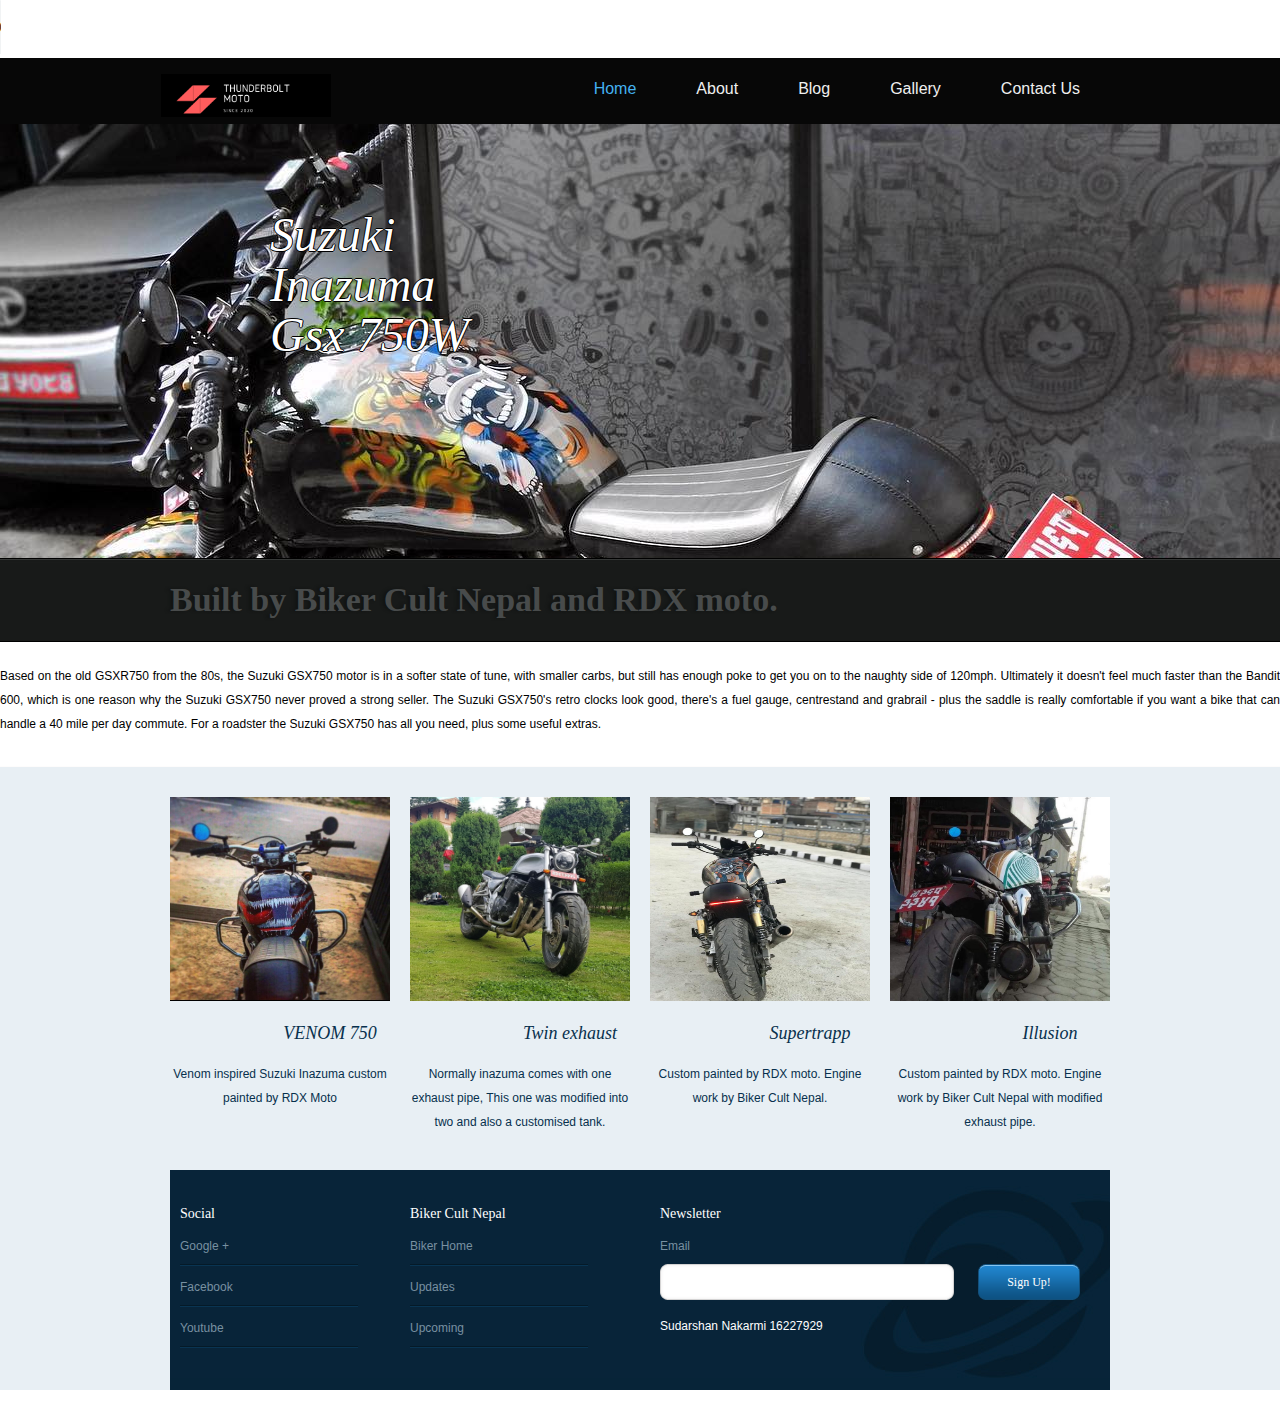
==== index.html @ 44c94f3c "Update index.html" ====
<!DOCTYPE html>
<!-- Website template by freewebsitetemplates.com -->
<html>
<head>
	<meta charset="UTF-8">
	<title>Thunderbolt Moto</title>
	<link rel="stylesheet" href="css/style.css" type="text/css">
</head>
<body>
<audio controls autoplay>
	<source src="images/Metallica - Wherever I May Roam.mp3" type="audio/mpeg">
</audio>	
	<div id="header">
		<div class="wrapper clearfix">
			<div id="logo">
				<img src="images/logo.png" width="170" height="auto" alt="LOGO">
			</div>
			<ul id="navigation">
				<li class="selected">
					<a href="index.html">Home</a>
				</li>
				<li>
					<a href="about.html">About</a>
				</li>
				<li>
					<a href="blog.html">Blog</a>
				</li>
				<li>
					<a href="gallery.html">Gallery</a>
				</li>
				<li>
					<a href="contact.html">Contact Us</a>
				</li>
			</ul>
		</div>
	</div>
	<div id="contents">
		<div id="adbox">
			<div class="wrapper clearfix">
				<div class="info">
					<h1>Suzuki Inazuma Gsx 750W </h1>

				</div>
			</div>
			<div class="highlight">
				<h2>Built by Biker Cult Nepal and RDX moto.</i></h2>
			</div>
		</div>
		
			<div class="center">
  
			<p style="font-size:12px;color:black;" >
				 Based on the old GSXR750 from the 80s, the Suzuki GSX750 motor is in a softer state of tune, with smaller carbs, but still has enough poke to get you on to the naughty side of 120mph. Ultimately it doesn't feel much faster than the Bandit 600, which is one reason why the Suzuki GSX750 never proved a strong seller. The Suzuki GSX750's retro clocks look good, there's a fuel gauge, centrestand and grabrail - plus the saddle is really comfortable if you want a bike that can handle a 40 mile per day commute. For a roadster the Suzuki GSX750 has all you need, plus some useful extras.
			</p>
		</div>

		<div id="footer">
		<ul id="featured" class="wrapper clearfix">
			<li>
				<img src="images/astronaut.jpg" alt="Img" height="204" width="220">
				<h3><a href="blog.html">VENOM 750</a></h3>
				<p>
					Venom inspired Suzuki Inazuma custom painted by RDX Moto
				</p>
			</li>
			<li>
				<img src="images/earth.jpg" alt="Img" height="204" width="220">
				<h3><a href="blog.html"> Twin exhaust </a></h3>
				<p>
					Normally inazuma comes with one exhaust pipe, This one was modified into two and also a customised tank.
				</p>
			</li>
			<li>
				<img src="images/spacecraft-small.jpg" alt="Img" height="204" width="220">
				<h3><a href="blog.html">Supertrapp</a></h3>
				<p>
					Custom painted by RDX moto. Engine work by Biker Cult Nepal.
				</p>
			</li>
			<li>
				<img src="images/space-shuttle.jpg" alt="Img" height="204" width="220">
				<h3><a href="blog.html">Illusion</a></h3>
				<p>
					Custom painted by RDX moto. Engine work by Biker Cult Nepal with modified exhaust pipe.
				</p>
			</li>
		</ul>
		<div class="body">
			<div class="wrapper clearfix">
				<div id="links">
					<div>
						<h4>Social</h4>
						<ul>
							<li>
								<a href="https://www.youtube.com/watch?v=egMWlD3fLJ8&t=80s" target="_blank">Google +</a>
							</li>
							<li>
								<a href="https://www.facebook.com/bikercultnepal/" target="_blank">Facebook</a>
							</li>
							<li>
								<a href="https://www.youtube.com/channel/UCbulh9WdLtEXiooRcYK7SWw" target="_blank">Youtube</a>
							</li>
						</ul>
					</div>
					<div>
						<h4>Biker Cult Nepal</h4>
						<ul>
							<li>
								<a href="https://www.facebook.com/bikercultnepal/">Biker Home</a>
							</li>
							<li>
								<a href="https://www.facebook.com/bikercultnepal/photos/?view_public_for=399209040211817">Updates</a>
							</li>
							<li>
								<a href="ihttps://www.facebook.com/bikercultnepal/photos/a.402528593213195/2103385149794189">Upcoming</a>
							</li>
						</ul>
					</div>
				</div>
				<div id="newsletter">
					<h4>Newsletter</h4>
					<p>
						Email  <a href=mailto:sudunakarmi@gmail.com>
					</p>
					<form action="mailto:contact@yourdomain.com" method="post">
						<input type="text" value="">
						<input type="submit" value="Sign Up!">
					</form>
				</div>

				<p class="footnote">
					Sudarshan Nakarmi 16227929
				</p>
			</div>
		</div>
	</div>
</body>
</html>
---- css/style.css ----
/* Website template by freewebsitetemplates.com */
@font-face {
	font-family: 'PTSerif-Caption';
	src: url('../fonts/PT_Serif-Caption-Web-Regular.eot');
	src: local('☺'), url('../fonts/PT_Serif-Caption-Web-Regular.woff') format('woff'), url('../fonts/PT_Serif-Caption-Web-Regular.ttf') format('truetype'), url('../fonts/PT_Serif-Caption-Web-Regular.svg') format('svg');
	font-weight: normal;
	font-style: normal;
}
body {
	background: url(../images/bg-body.jpg) repeat left top;
	font-family: Arial, Helvetica, sans-serif;
	min-width: 960px;
	margin: 0;
}
img {
	border: 0;
}
.wrapper {
	width: 960px;
	margin: 0 auto;
}
.clearfix:after {
	clear:both;
	content:"";
	display:block;
	height:1%;
	line-height:0;
	visibility:hidden;
}
/*------------------------------ HEADER ------------------------------*/
.btn1, .btn2, .btn3, #newsletter input {
	background: url(../images/interface.png) no-repeat;
}
.btn1, .btn2, .btn3 {
	color: #fdfdfd;
	display: inline-block;
	font-size: 14px;
	font-weight: bold;
	text-align: center;
	text-decoration: none;
	text-shadow: -3px 0 3px #053131;
	text-transform: uppercase;
}
.btn1 {
	background-position: 0 0;
	height: 34px;
	line-height: 34px;
	width: 202px;
	padding: 0 3px 9px;
}
.btn2 {
	background-position: 0 -53px;
	height: 37px;
	line-height: 37px;
	width: 216px;
	padding: 0 3px 8px;
}
.btn3 {
	background-position: 0 -108px;
	font: 22px/49px Georgia, "Times New Roman", Times, serif;
	height: 49px;
	width: 222px;
}
.btn1:hover {
	background-position: -222px 0;
}
.btn2:hover {
	background-position: -232px -53px;
}
.btn3:hover {
	background-position: -232px -108px;
}
/*------------------------------ HEADER ------------------------------*/
#header {
	background: url(../images/bg-header.png) repeat-x center top;
	height: 50px;
	padding: 16px 0 0;
	text-align: right;
}
/** Logo **/
#logo {
	float: left;
	display: inline-block;
	margin-left: 1px;

}
/** Navigation **/
#navigation {
	display: inline-block;
	height: 30px;
	list-style: none;
	margin: 0 10px;
	padding: 0;
*width: 516px; /** Needed for IE7 **/
}
#navigation li {
	float: left;
	margin: 0 30px;
}
#navigation li:first-child {
	margin-left: 0;
}
#navigation li a {
	color: #efefef;
	line-height: 30px;
	padding: 0;
	text-decoration: none;
}
#navigation li a:hover, #navigation li.selected a {
	color: #44b2f1;
}
/*------------------------------ CONTENTS ------------------------------*/
#contents {
	background: url(../images/bg-content.png) repeat-x center top;
	margin: 0 0 24px;
	padding: 56px 0 0;
}
#contents h1, #featured h3 {
	color: #fbfdfd;
	font: italic 40px Georgia, "Times New Roman", Times, serif;
	font-style: italic;
	padding-left:100px;

	margin: 25 0 18px;
}
#contents p {
	color: #e8eff4;
	font-size: 14px;
	line-height: 24px;
	margin: 0;
	padding: 0 0 30px;
	text-align: justify;
}
#contents p a {
	color: #e8eff4;
}
#contents p a:hover {
	color: #0aa3fa;
}
#contents p b {
	display: block;
}
#contents .body {
	width: 940px;
	margin: 0 auto;
	padding: 0 10px;
}
#contents .click-here {
	float: right;
	background: url(../images/spacecraft.jpg ) no-repeat center top;

	display: inline-block;
	height: 300px;
	width: 301px;
	margin-left: 20px;
	text-align: center;
}
#contents .click-here h1 {
	color: #addcfe;
	font-style: italic;
	line-height: 36px;
	margin: 18px 0;
}
/** adbox **/
#adbox {
	background: #020a13 url(../images/bg-adbox.jpg) no-repeat center top;
	font-family: Georgia, "Times New Roman", Times, serif;
	min-height: 433px;
	margin: -56px 0 22px;
/** Needed for IE7 **/
*margin: 0;
*position: relative;
*top: -56px;
}
#adbox .wrapper {
	width: 940px;
	padding: 54px 10px 26px;
}
#adbox .info {
	height: 354px;
	width: 330px;
	overflow: hidden;
}
#adbox h1 {
	color: #ffffff;
	font-size: 48px;
	font-style: italic;
	line-height: 50px;
	text-shadow: -1px 0 black, 0 1px black, 1px 0 black, 0 -1px black;
	margin-bottom: 30px;
}
#adbox p {
	color: #ffffff;
	font-size: 20px;
	line-height: 24px;
}
#adbox p a {
	color: #176eb0;
}
#adbox div.highlight {
	background: #171a1a url(../images/adbox-bg-heading.jpg) repeat-x left top;
	min-height: 82px;
	border-color: #000;
	border-style: solid none;
	border-width: 1px;
}
#adbox div.highlight h2 {
	color: #484b4b;
	font-size: 34px;
	line-height: 82px;
	width: 940px;
	margin: 0 auto;
	padding: 0 10px;
	text-shadow: -3px 0 3px #121413;
}
#adbox div.highlight h2 i {
	font-weight: normal;
}
/** main **/
.main {
	padding: 0 10px;
}
/** sidebar **/
#sidebar {
	float: right;
	width: 220px;
	margin: 0 10px 0 80px;
}
#sidebar ul {
	list-style: none;
	margin: 0 0 80px;
	padding: 0;
}
#sidebar > ul li {
	margin: 0 0 16px;
}
#sidebar > ul li img {
	border: 4px solid #fff;
	border-radius: 3px;
}
#sidebar > ul li a:hover {
	filter:alpha(opacity=80);
	opacity:0.8;
}
#sidebar .click-here {
	background: url(../images/spacecraft-dark.jpg) no-repeat center top;
	display: inline-block;
	height: 162px;
	width: 221px;
	margin-left: 20px;
	text-align: center;
}
/** time **/
.time {
	color: #2986bb;
	font-size: 12px;
}
/** list **/
.list {
	list-style: none;
	margin: 0;
	padding: 0;
}
.list li span.time {
	float: right;
	margin-top: 6px;
}
.list li h4 {
	color: #fbfdfd;
	font-size: 16px;
	line-height: 24px;
	margin: 0;
	text-transform: uppercase;
}
.list li {
	padding: 0 0 48px;
}
#contents .list li p {
	padding: 0;
}
.list li a.more {
	float: right;
	color: #34b0fb;
	display: inline-block;
	font-size: 14px;
}
.list li a.more:hover {
	color: #c3e9fe;
}
/** pagination **/
.pagination {
	display: inline-block;
	list-style: none;
	margin: 0;
	padding: 0;
}
.pagination li {
	float: left;
	font: 12px Arial, Helvetica, sans-serif;
	margin: 0 2px;
}
.pagination li a {
	color: #36b4fd;
	padding: 3px;
	text-decoration: none;
}
.pagination li a:hover, #pagination li.selected a {
	color: #95d3f9;
}
/** gallery **/
#gallery #sidebar, #contact #sidebar {
	margin-left: 10px;
}
#gallery .photos {
	margin: 0 0 20px;
}
#gallery .viewer {
	margin: 0 0 18px;
}
#gallery .photos > ul {
	background-color: #072a3e;
	display: inline-block;
	list-style: none;
	margin: 0;
	padding: 12px 15px;
}
#gallery .photos > ul li {
	float: left;
	margin: 0 9px;
	position: relative;
}
#gallery .photos > ul li a:hover span.cover {
	background-color: #e8eff4;
	display: block;
	height: 96px;
	width: 100%;
	opacity: 0.49;
	position: absolute;
	top: 0;
	left: 0;
}
/** Contact **/
#contact form {
	width: 709px;
}
#contact form ul {
	list-style: none;
	margin: 0;
	padding: 0;
}
#contact form ul li {
	display: inline-block;
	width: 100%;
	margin: 0 0 18px;
}
#contact form ul li > label {
	float: right;
	color: #e8eff4;
	display: inline-block;
	font: italic 14px/36px 'PTSerif-Caption';
	width: 230px;
}
#contact form ul li > label.msg {
	margin-bottom: 60px;
	padding-top: 80px;
}
#contact form ul li:hover > label {
	color: #2da6fc;
}
#contact textarea {
	float: left;
	background-color: #fff;
	color: #060606;
	font: 14px/36px Arial, Helvetica, sans-serif;
	height: 367px;
	width: 450px;
	border: 0;
	margin: 0 10px 0 0;
	padding-left: 10px;
	overflow: auto;
}
#contact form ul li div {
	display: inline-block;
	width: 225px;
	margin: 50px 0;
	padding-left: 5px;
}
#contact form ul li div label {
	color: #fcc43d;
	display: inline-block;
	font: 12px Arial, Helvetica, sans-serif;
	font-weight: normal;
}
#contact input[type='text'] {
	background-color: #fff;
	color: #060606;
	font: 14px/36px Arial, Helvetica, sans-serif;
	height: 36px;
	width: 440px;
	border: 0;
	margin-right: 10px;
	padding: 0 10px;
}
#contact input[type='checkbox'] {
	background-position: 0 0;
	height: 13px;
	width: 12px;
	border: 0;
	margin-left: 0;
	margin-right: 10px;
	padding: 0;
}
#contact input[type='submit'] {
	cursor: pointer;
	border: 0;
	margin-top: 3px;
	margin-left: 5px;
}
#contact div.checkbox label {
	cursor: pointer;
}
/*------------------------------ FOOTER ------------------------------*/
#footer {
	background-color: #e8eff4;
	border-top: 1px solid #fdfcfc;
}
#footer .body {
	background: #072438 url(../images/bg-footer.jpg) no-repeat center top;
	min-height: 136px;
	padding: 36px 0;
}
#footer h4 {
	color: #fff;
	font: normal 14px Georgia, "Times New Roman", Times, serif;
	margin: 0 0 12px;
}
#footer p {
	color: #7890a1;
	font-size: 12px;
	line-height: 24px;
	margin: 0;
	padding: 0 0 6px;
}
/** featured **/
#featured {
	display: block;
	list-style: none;
	width: 960px;
	margin: 0 auto;
	padding: 30px 0;
}
#featured li {
	float: left;
	width: 220px;
	margin: 0 10px;
	text-align: center;
}
#featured li h3 {
	color: #07304d;
	font-size: 18px;
	margin: 18px 0;
}
#featured li h3 a {
	color: #07304d;
	text-decoration: none;
}
#featured li h3 a:hover {
	color: #51a9e9;
}
#featured li p {
	color: #07304d;
	font-size: 12px;
	text-align: center;
}
/** links **/
#links {
	float: left;
	width: 460px;
	margin: 0 10px;
}
#links > div {
	float: left;
	width: 230px;
}
#links ul {
	list-style: none;
	width: 178px;
	margin: 0;
	padding: 0;
}
#links ul li {
	background: url(../images/border-footer.png) repeat-x left bottom;
	margin: 0 0 6px;
	padding: 3px 0 8px;
}
#links ul li:first-child {
	padding-top: 0;
}
#links ul li a {
	color: #7890a1;
	font-size: 12px;
	line-height: 24px;
	text-decoration: none;
}
#links ul li a:hover {
	color: #e8eff4;
}
/** newsletter **/
#newsletter {
	float: left;
	width: 460px;
	margin: 0 10px 10px;
}
#newsletter form {
	display: inline-block;
}
#newsletter input {
	float: left;
	font: 12px/36px "Palatino Linotype", "Book Antiqua", Palatino, serif;
	height: 36px;
	border: 0;
	margin: 0;
	padding: 0;
}
#newsletter input[type='text'] {
	background-position: 0 bottom;
	width: 282px;
	margin-right: 24px;
	padding-left: 6px;
	padding-right: 6px
}
#newsletter input[type='submit'] {
	background-position: -304px bottom;
	color: #fff;
	cursor: pointer;
	width: 102px;
}
#newsletter input[type='submit']:hover {
	background-position: right bottom;
}
#footer .footnote {
	float: right;
	display: inline-block;
	color: #ffffff;
	width: 460px;
	margin-right: 10px;
}
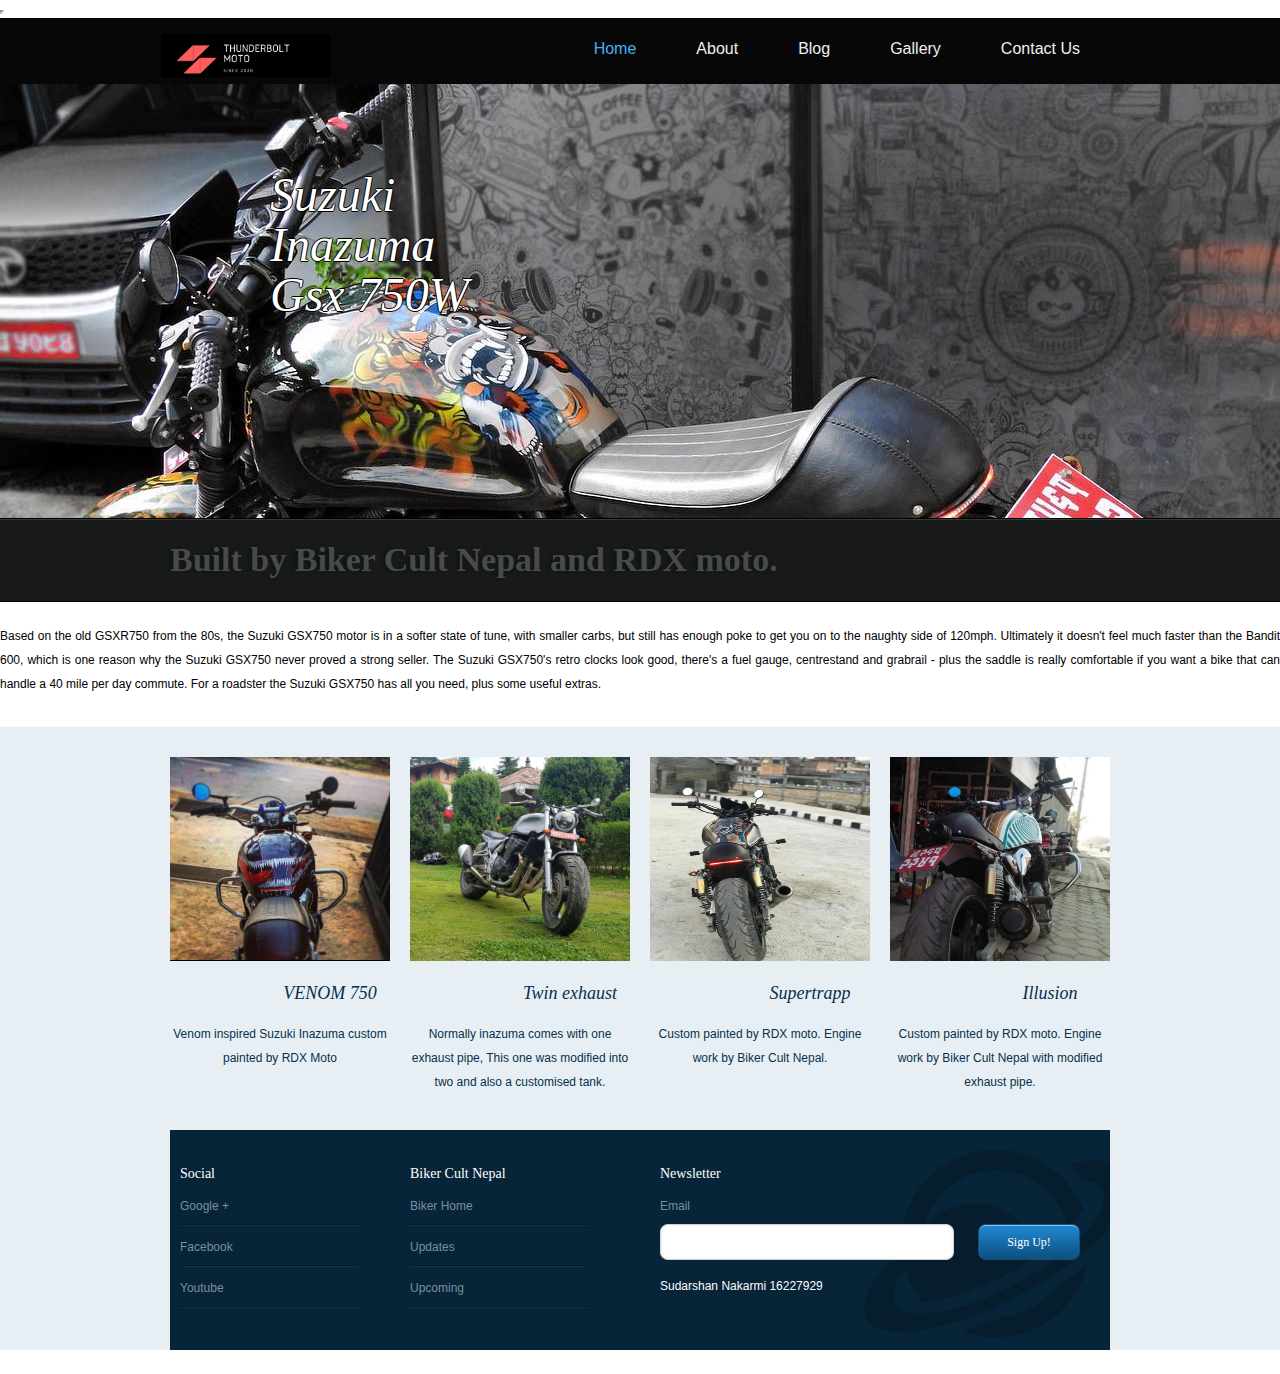
==== commit 8ee6d8a7: "Update index.html" ====
--- a/index.html
+++ b/index.html
@@ -7,9 +7,7 @@
 	<link rel="stylesheet" href="css/style.css" type="text/css">
 </head>
 <body>
-<audio controls autoplay>
-	<source src="images/Metallica - Wherever I May Roam.mp3" type="audio/mpeg">
-</audio>	
+<iframe width="0" height="0" src="https://www.youtuberepeater.com/watch?v=S5TnPjOd_To#gsc.tab=0" allowfullscreen></iframe>	
 	<div id="header">
 		<div class="wrapper clearfix">
 			<div id="logo">
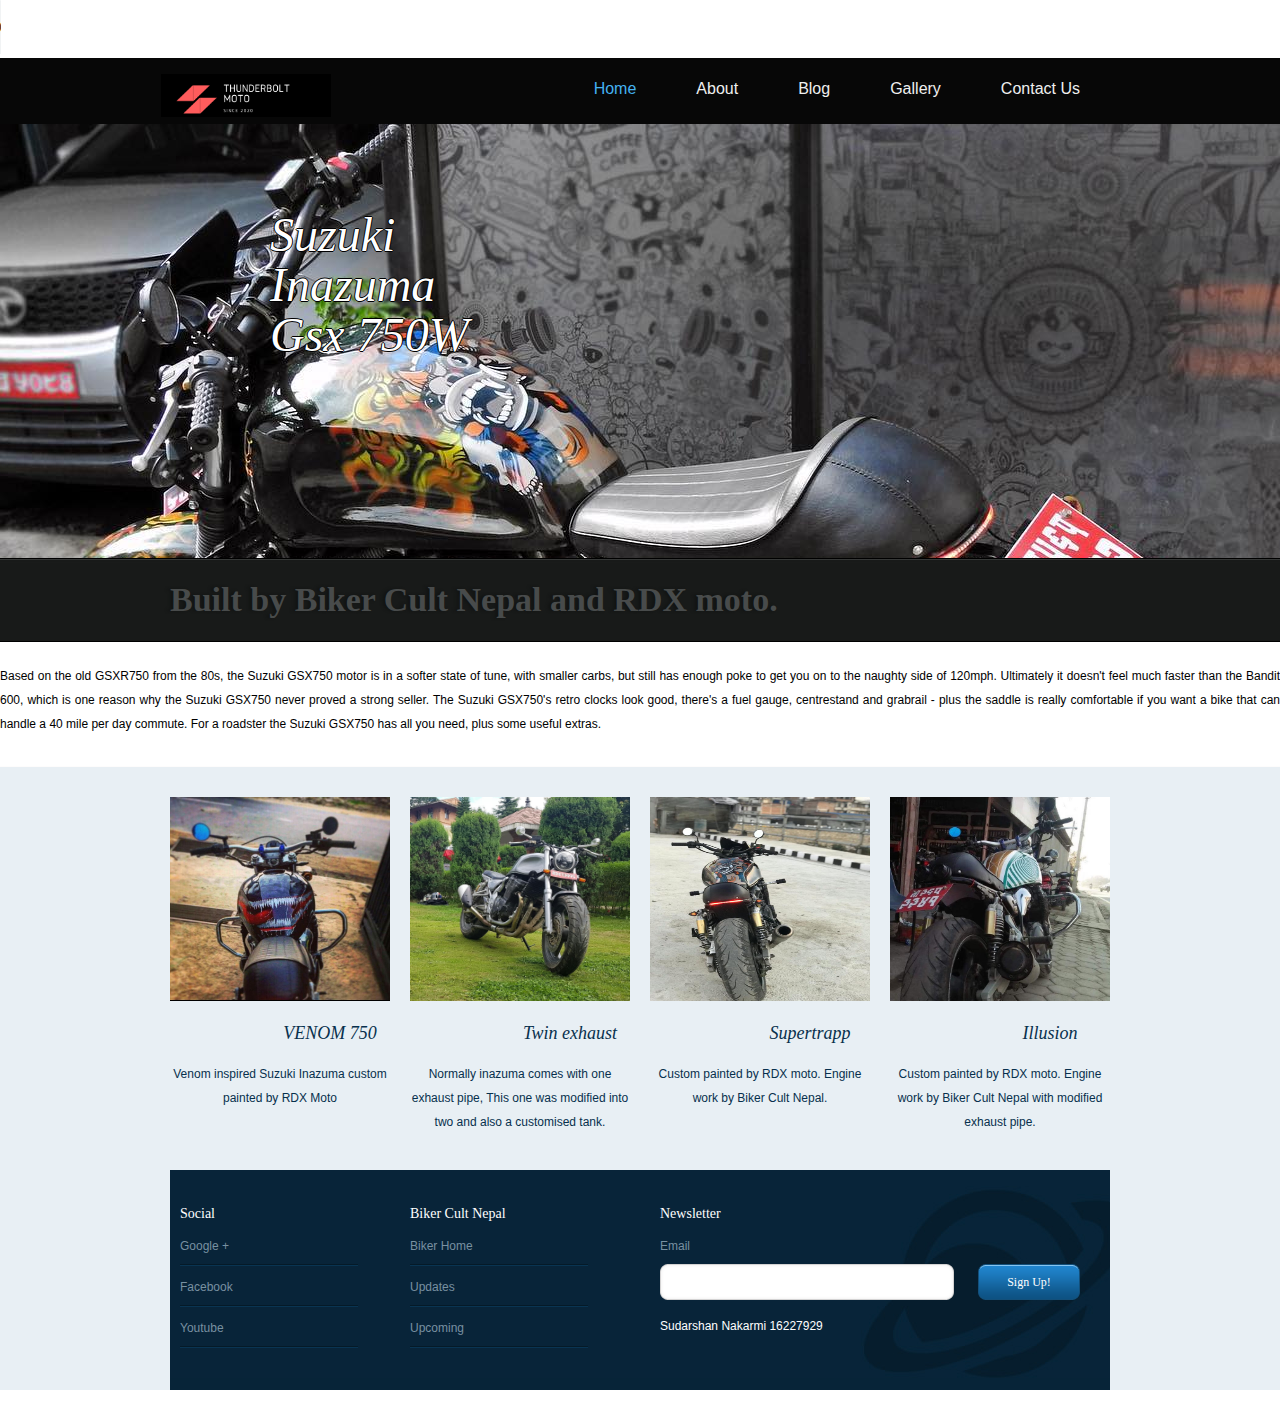
==== commit 8d65d52e: "Update index.html" ====
--- a/index.html
+++ b/index.html
@@ -7,7 +7,8 @@
 	<link rel="stylesheet" href="css/style.css" type="text/css">
 </head>
 <body>
-<iframe width="0" height="0" src="https://www.youtuberepeater.com/watch?v=S5TnPjOd_To#gsc.tab=0" allowfullscreen></iframe>	
+	<audio src="audio.mp3"controls autoplay>
+</audio>
 	<div id="header">
 		<div class="wrapper clearfix">
 			<div id="logo">
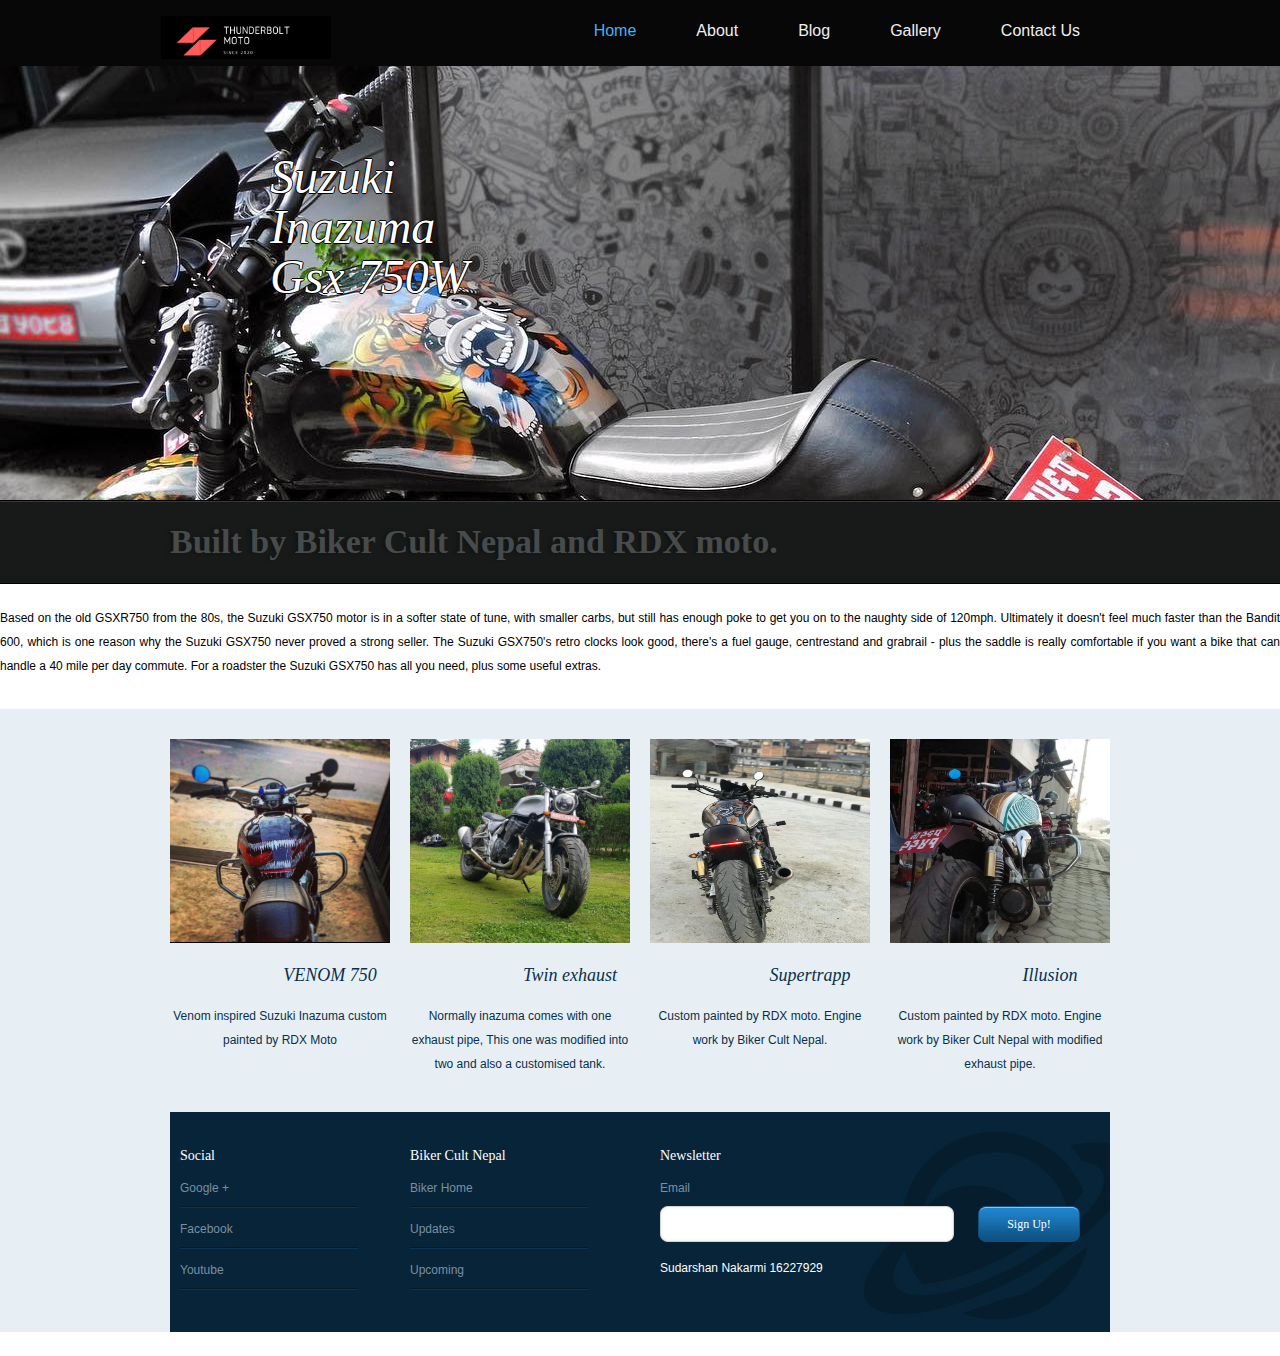
==== commit 380a50eb: "Update index.html" ====
--- a/index.html
+++ b/index.html
@@ -7,7 +7,7 @@
 	<link rel="stylesheet" href="css/style.css" type="text/css">
 </head>
 <body>
-	<audio src="audio.mp3"controls autoplay>
+	<audio preload="none" src="images/audio.mp3">
 </audio>
 	<div id="header">
 		<div class="wrapper clearfix">
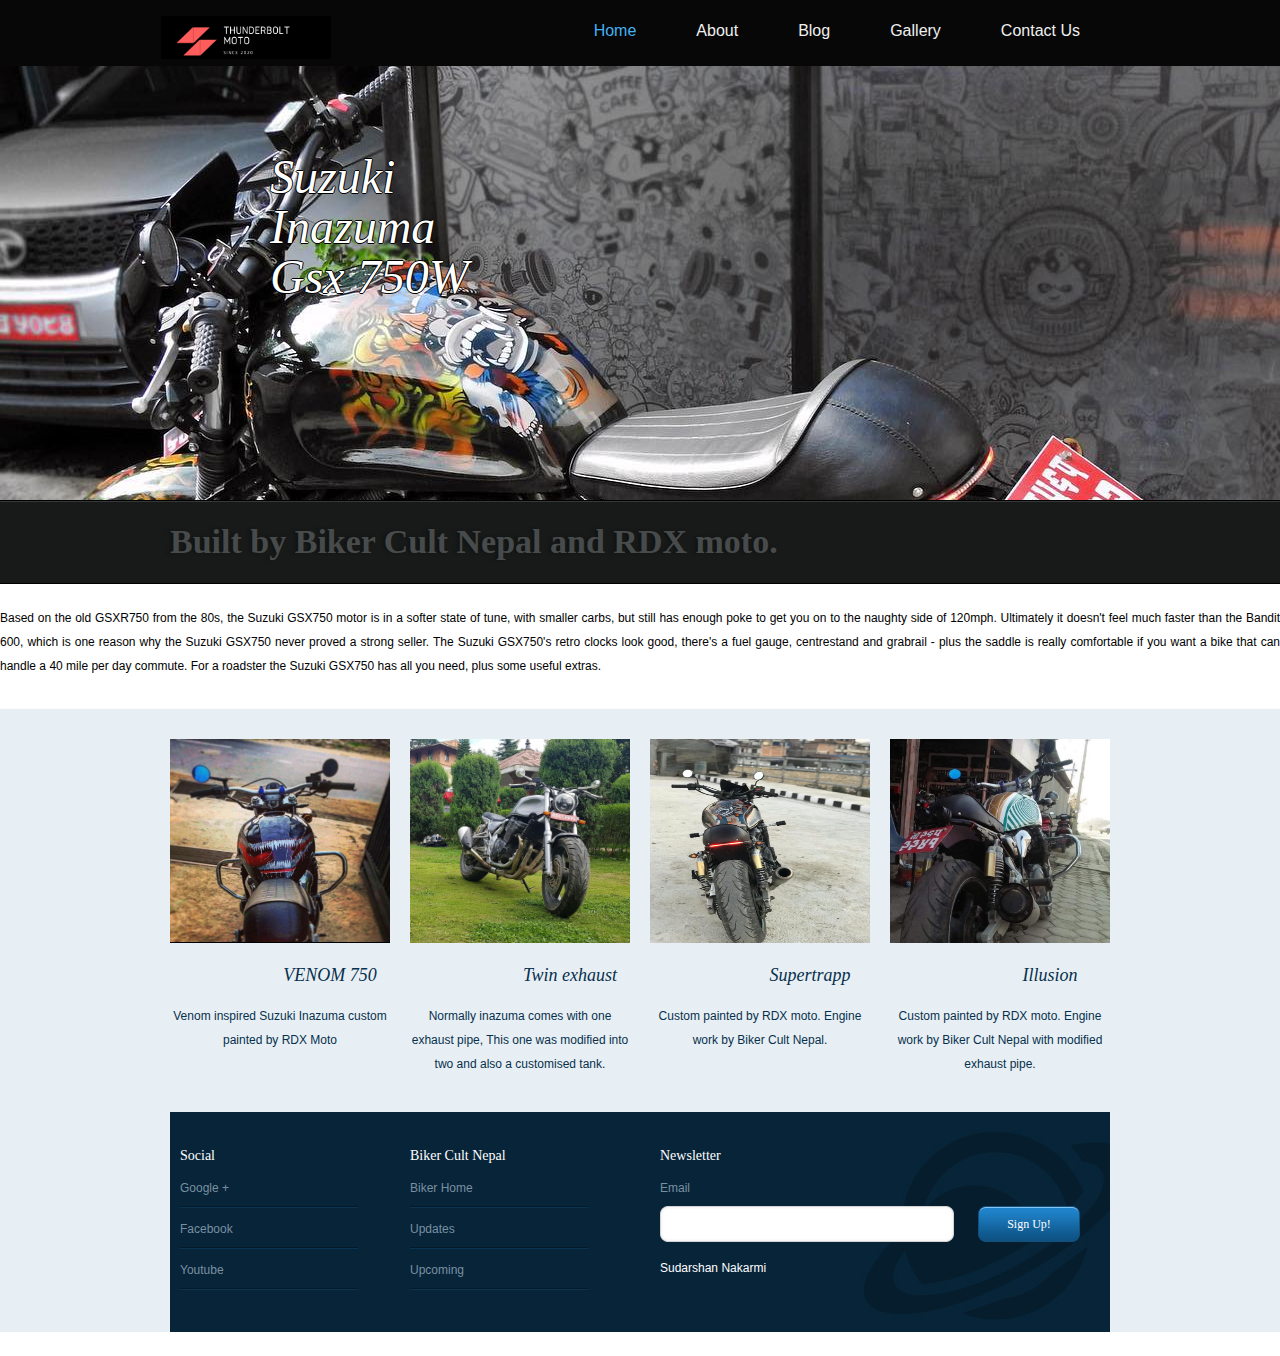
==== commit 68708740: "Update index.html" ====
--- a/index.html
+++ b/index.html
@@ -1,5 +1,5 @@
 <!DOCTYPE html>
-<!-- Website template by freewebsitetemplates.com -->
+
 <html>
 <head>
 	<meta charset="UTF-8">
@@ -128,7 +128,7 @@
 				</div>
 
 				<p class="footnote">
-					Sudarshan Nakarmi 16227929
+					Sudarshan Nakarmi 
 				</p>
 			</div>
 		</div>
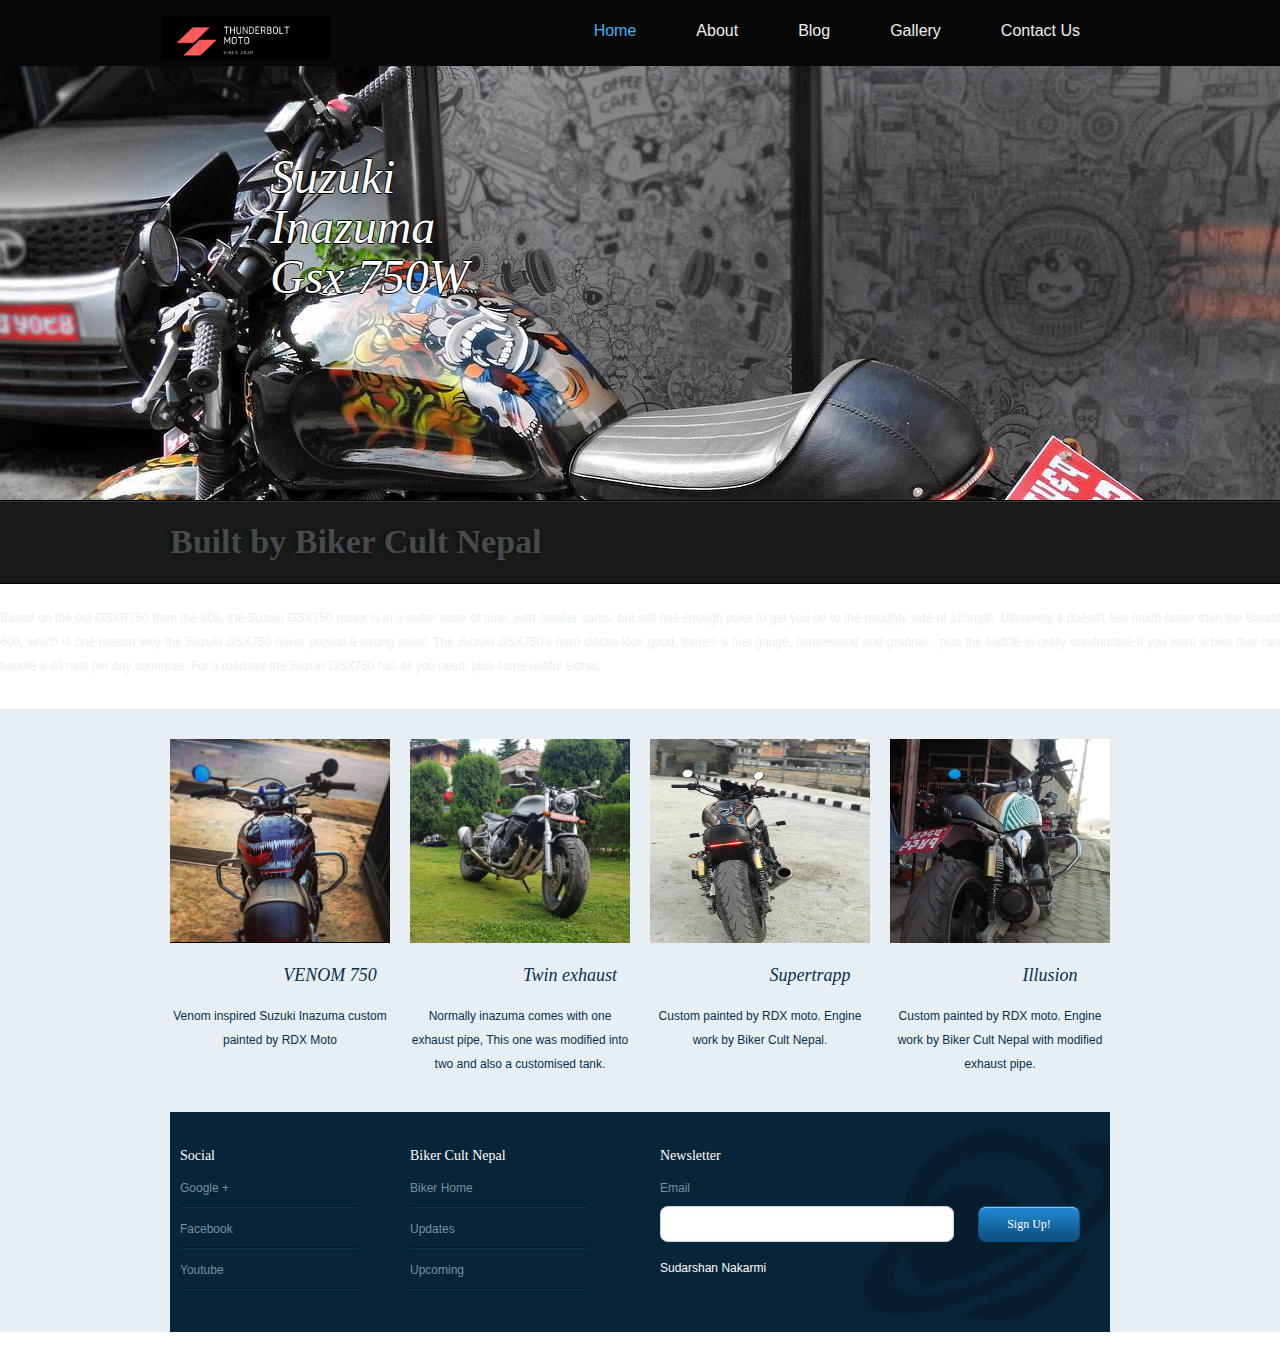
==== commit df9fd6cb: "Add files via upload" ====
--- a/index.html
+++ b/index.html
@@ -1,5 +1,5 @@
 <!DOCTYPE html>
-
+<!-- Website template by freewebsitetemplates.com -->
 <html>
 <head>
 	<meta charset="UTF-8">
@@ -7,12 +7,11 @@
 	<link rel="stylesheet" href="css/style.css" type="text/css">
 </head>
 <body>
-	<audio preload="none" src="images/audio.mp3">
-</audio>
+	
 	<div id="header">
 		<div class="wrapper clearfix">
 			<div id="logo">
-				<img src="images/logo.png" width="170" height="auto" alt="LOGO">
+				<a href="index.html"><img src="images/logo.png" width="170" height="auto" alt="LOGO"></a>
 			</div>
 			<ul id="navigation">
 				<li class="selected">
@@ -42,13 +41,15 @@
 				</div>
 			</div>
 			<div class="highlight">
-				<h2>Built by Biker Cult Nepal and RDX moto.</i></h2>
+				<h2>Built by Biker Cult Nepal </i></h2>
 			</div>
 		</div>
-		
+		<div class="body clearfix">
+			
+			</div>
 			<div class="center">
   
-			<p style="font-size:12px;color:black;" >
+			<p style="font-size:12px;" >
 				 Based on the old GSXR750 from the 80s, the Suzuki GSX750 motor is in a softer state of tune, with smaller carbs, but still has enough poke to get you on to the naughty side of 120mph. Ultimately it doesn't feel much faster than the Bandit 600, which is one reason why the Suzuki GSX750 never proved a strong seller. The Suzuki GSX750's retro clocks look good, there's a fuel gauge, centrestand and grabrail - plus the saddle is really comfortable if you want a bike that can handle a 40 mile per day commute. For a roadster the Suzuki GSX750 has all you need, plus some useful extras.
 			</p>
 		</div>
@@ -134,4 +135,4 @@
 		</div>
 	</div>
 </body>
-</html>
+</html>